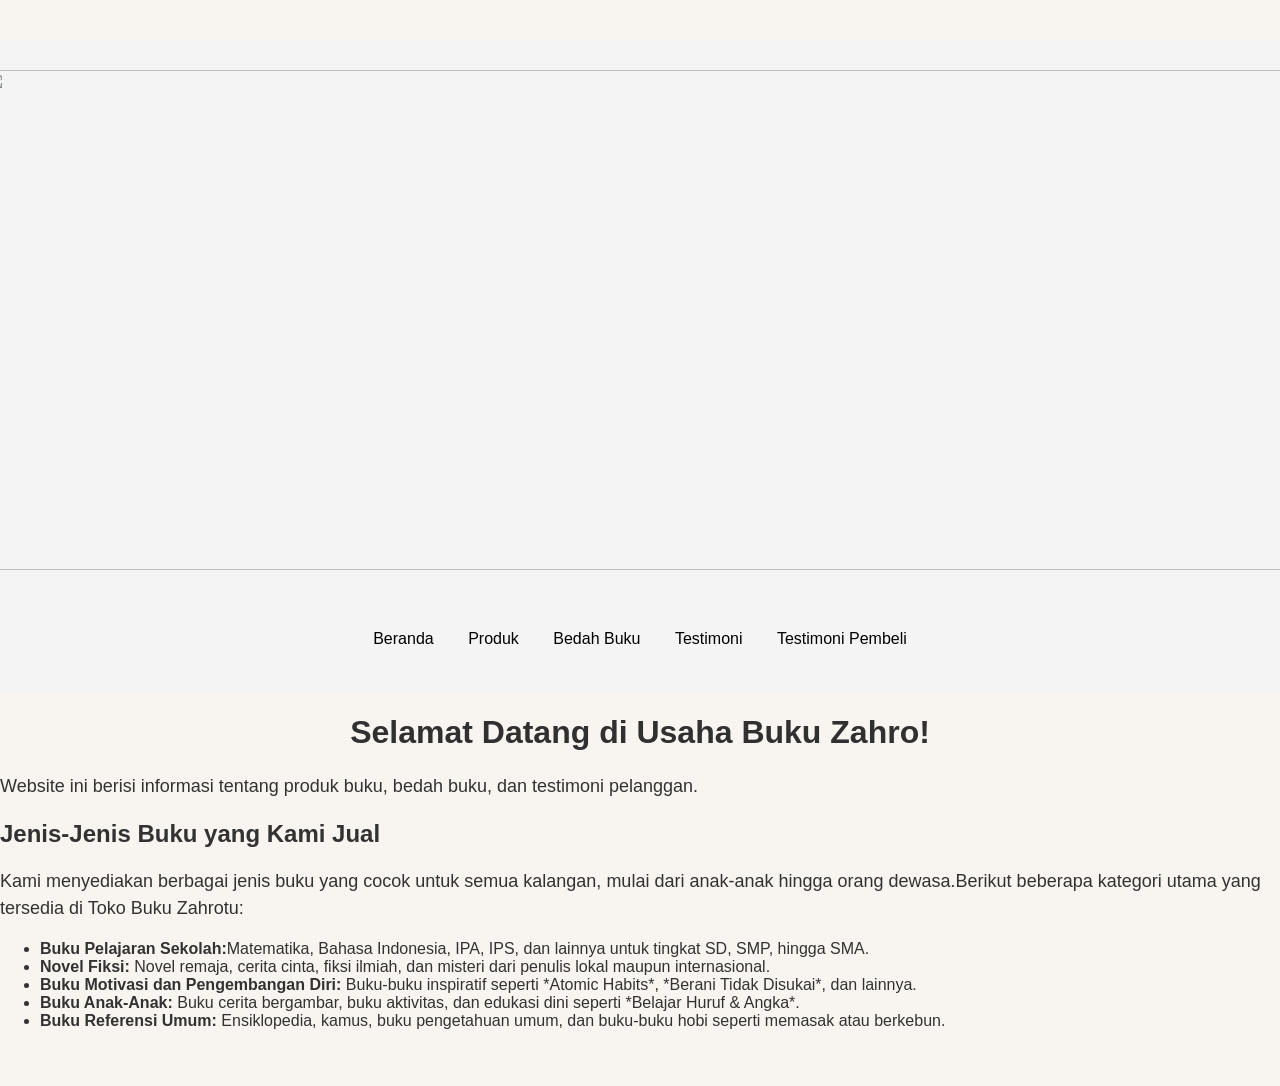
==== index.html @ 8f8967d0 "Add files via upload" ====
<!DOCTYPE html>
<html lang="id">
<head>
<meta charset="UTF-8">

<meta name="viewport" content="width=device-width, initial-
scale=1.0">

<title>Profil Usaha Buku</title>
<link rel="stylesheet" href="style.css" />
</head>
<body>
<header> 
    <img src="gambar/ChatGPT Image Feb 18, 2026, 09_16_37 AM.png" width="1312" height="500">
</header>
<header>
    <nav>
        <a href="index.html">Beranda</a>
        <a href="produk.html">Produk</a>
        <a href="bedah-buku.html">Bedah Buku</a>
        <a href="testimoni.html">Testimoni</a>
        <a href="tampil-testimoni.html">Testimoni Pembeli</a>
    </nav>
</header>

<h1>Selamat Datang di Usaha Buku Zahro!</h1>
<p>Website ini berisi informasi tentang produk buku, bedah
buku, dan testimoni pelanggan.</p>
<h2>Jenis-Jenis Buku yang Kami Jual</h2>
<p>Kami menyediakan berbagai jenis buku yang cocok untuk semua kalangan, mulai dari anak-anak hingga orang dewasa.Berikut beberapa kategori utama yang tersedia di Toko Buku Zahrotu:
</p>
<ul>
<li><strong>Buku Pelajaran Sekolah:</strong>Matematika, Bahasa Indonesia, IPA, IPS, dan lainnya untuk tingkat SD, SMP, hingga SMA.
</li>
<li><strong> Novel Fiksi: </strong> Novel remaja, cerita cinta, fiksi ilmiah, dan misteri dari penulis lokal maupun internasional.</li>
<li><strong>Buku Motivasi dan Pengembangan Diri: </strong>  Buku-buku inspiratif seperti *Atomic Habits*, *Berani Tidak Disukai*, dan lainnya.</li>
<li><strong> Buku Anak-Anak:</strong>  Buku cerita bergambar, buku aktivitas, dan edukasi dini seperti *Belajar Huruf & Angka*.</li>
<li><strong> Buku Referensi Umum:</strong>  Ensiklopedia, kamus, buku pengetahuan umum, dan buku-buku hobi seperti memasak atau berkebun.</li>
</ul> 

</body>
</html>
---- style.css ----
body {
background-color: #d4d2d2;
font-family: Arial, sans-serif;
color: #323232;
margin: 20px;
}
h1 {
color: #303030;
text-align: center;
}
h2 {
color: #323232;
text-align: left;
}
p {
font-size: 18px;
text-align: left;
line-height: 1.5;
}


.judul-utama {
    margin-bottom: 20px;
    text-align: center;
}


.judul-produk {
    margin-top: 30px;
    text-align: center;
}
.judul-produk {
    margin-top: 35px;
    position: relative;
}

.judul-produk::after {
    content: "";
    display: block;
    width: 80px;
    height: 4px;
    background: #7f5539;
    margin: 10px auto 0;
    border-radius: 5px;
}



.daftar-produk{
    display:grid;
    grid-template-columns:repeat(auto-fit,minmax(250px,1fr));
    gap:20px;
    padding:20px;
}
.produk{
    background-color:#fff;
    border:1px solid #ddd;
    padding:15px;
    border-radius:10px;
    text-align:center;
    box-shadow:0 2px 6px rgba(0,0,0,0.1);
}
.produk img{
    width:150px;
    height:auto;
    border-radius:5px;
    margin-bottom:10px;
}
.produk h2{
    font-size:20px;
    color:#2c3e50;
}
.produk h3{
    font-size:16px;
    color:#2c3e50;
}
.harga{
    font-weight:bold;
    color:#27ae60;
}
.deskripsi{
    font-size:14px;
    color:#555;
}

.artikel{
    max-width: 700px;
    margin: auto;
    padding: 20px;
    background-color:#fdfdfd;
    font-family:'Georgia',serif;
    line-height:1.8;
}
.artikel .penulis{
    font-style:italic;
    color:#666;
    margin-bottom:20px;

}
.artikel .sampul{
    width: 180px;
    float: right;
    margin: 0 0 20px 20px;
    border: 1px solid #ccc;
    box-shadow: 2px 2px 6px rgba(0,0,0,0.1);
}
.artikel blockquote{
    font-style: italic;
    padding-left: 20px;
    margin:20px 0;
    border-left: 4px solid #9999;
    color: #444;
    background-color: #f9f9f9;
}
.btn-kembali{
    display:inline-block;
    margin-top:30px;
    padding:10px 16px;
    background-color: #7f5539;
    color: white;
    text-decoration: none;
    border-radius:4px;
}
.btn-kembali:hover {
    background-color: #7f5539;
}



.formulir{
    max-width: 600px;
    margin: auto;
    padding: 20px;
    background-color: #fafafa;
    border-radius: 10px;
    box-shadow: 0 0 10px rgba(0,0,0,0.1);
}

form label{
    display: block;
    margin-top: 10px;
    font-weight: bold;
}

form input,
form select,
form textarea{
    width: 100%;
    padding: 8px;
    margin-top: 5px;
    margin-bottom: 15px;
    border-radius: 5px;
    border: 1px solid #ccc;
}

form button{
    background-color: #7f5539;
    color: white;
    padding: 10px 15px;
    border: none;
    border-radius: 5px;
    cursor: pointer;
}

form button:hover{
    background-color: #7f5539;
}



header {
    background-color: #f4f4f4;
    padding: 30px 0;

    display: flex;
    flex-direction: column;   /* Susun ke bawah */
    align-items: center;      /* Tengah horizontal */
}

nav {
    margin-bottom: 15px;
}

nav a {
    text-decoration: none;
    color: #444;
    margin: 0 15px;
}

nav a {
    position: relative;
    text-decoration: none;
    color: black;
    margin: 0 15px;
    font-weight: 500;
    transition: color 0.3s ease;
}

nav a::after {
    content: "";
    position: absolute;
    left: 50%;
    bottom: -5px;
    width: 0;
    height: 3px;
    background: #8B5E3C;
    transition: all 0.3s ease;
    transform: translateX(-50%);
}

nav a:hover {
    color: #8B5E3C;
}
nav a:hover::after {
    width: 100%;
}
nav a {
    display: inline-block;
    text-decoration: none;
    color: black;
    margin: 0 15px;
    transition: all 0.3s ease;
}

nav a:hover {
    transform: translateY(-3px);
    color: #8B5E3C;
}


body {
    margin: 0;
    font-family: 'Poppins', sans-serif;
    background: #f8f5f0;
    padding: 40px 0;
}

/* Card */
.testimoni-container {
    background: #ffffff;
    max-width: 750px;
    margin: auto;
    padding: 40px;
    border-radius: 20px;
    box-shadow: 0 15px 35px rgba(0,0,0,0.08);
}

/* Judul */
.testimoni-container h2 {
    color: #6d4c41;
    font-size: 32px;
    margin-bottom: 30px;
}

/* Isi teks */
.testimoni-container p {
    font-size: 17px;
    line-height: 1.8;
    color: #5d4037;
    margin-bottom: 15px;
}

.testimoni-container strong {
    color: #8d6e63;
}

/* Tombol hapus */
.btn-danger {
    margin-top: 20px;
    background: #b5838d;
    color: white;
    border: none;
    padding: 10px 20px;
    border-radius: 25px;
    cursor: pointer;
    font-weight: 600;
    transition: 0.3s;
}

.btn-danger:hover {
    background: #9d6b75;
}
#hapusSemua {
    background-color: #b08968; /* coklat buku */
    color: white;
    border: none;
    padding: 12px 25px;
    font-size: 15px;
    border-radius: 15px;
    cursor: pointer;
    margin-top: 20px;
    transition: 0.3s;
}

#hapusSemua:hover {
    background-color: #7f5539;
}
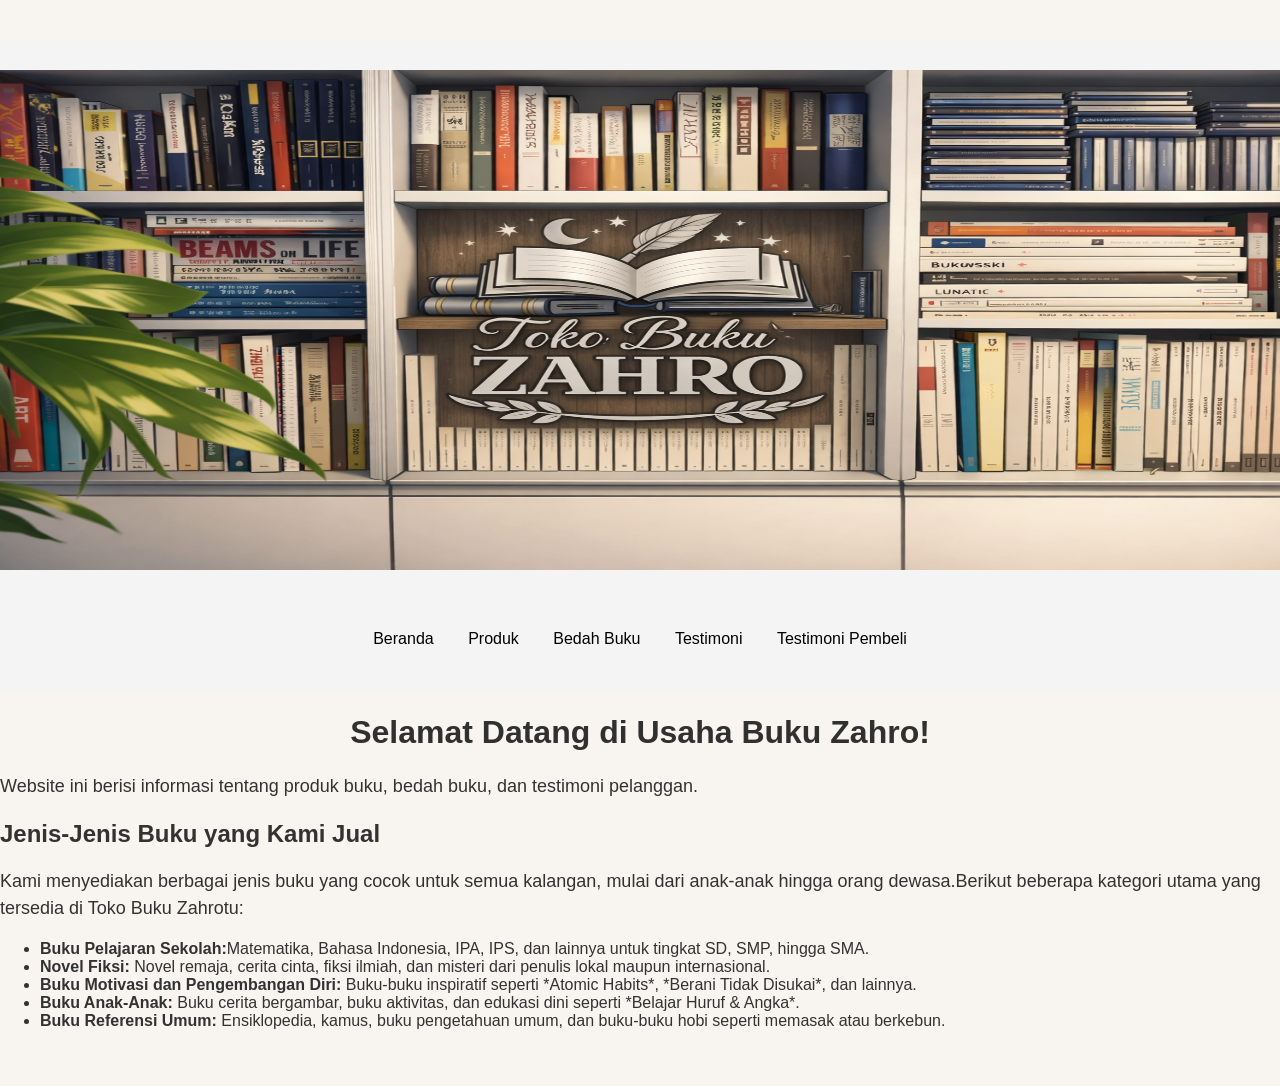
==== commit ffa109cf: "Update index.html" ====
--- a/index.html
+++ b/index.html
@@ -11,7 +11,7 @@
 </head>
 <body>
 <header> 
-    <img src="gambar/ChatGPT Image Feb 18, 2026, 09_16_37 AM.png" width="1312" height="500">
+    <img src="ChatGPT Image Feb 18, 2026, 09_16_37 AM.png" width="1312" height="500">
 </header>
 <header>
     <nav>
@@ -41,3 +41,4 @@
 </body>
 </html>
 
+
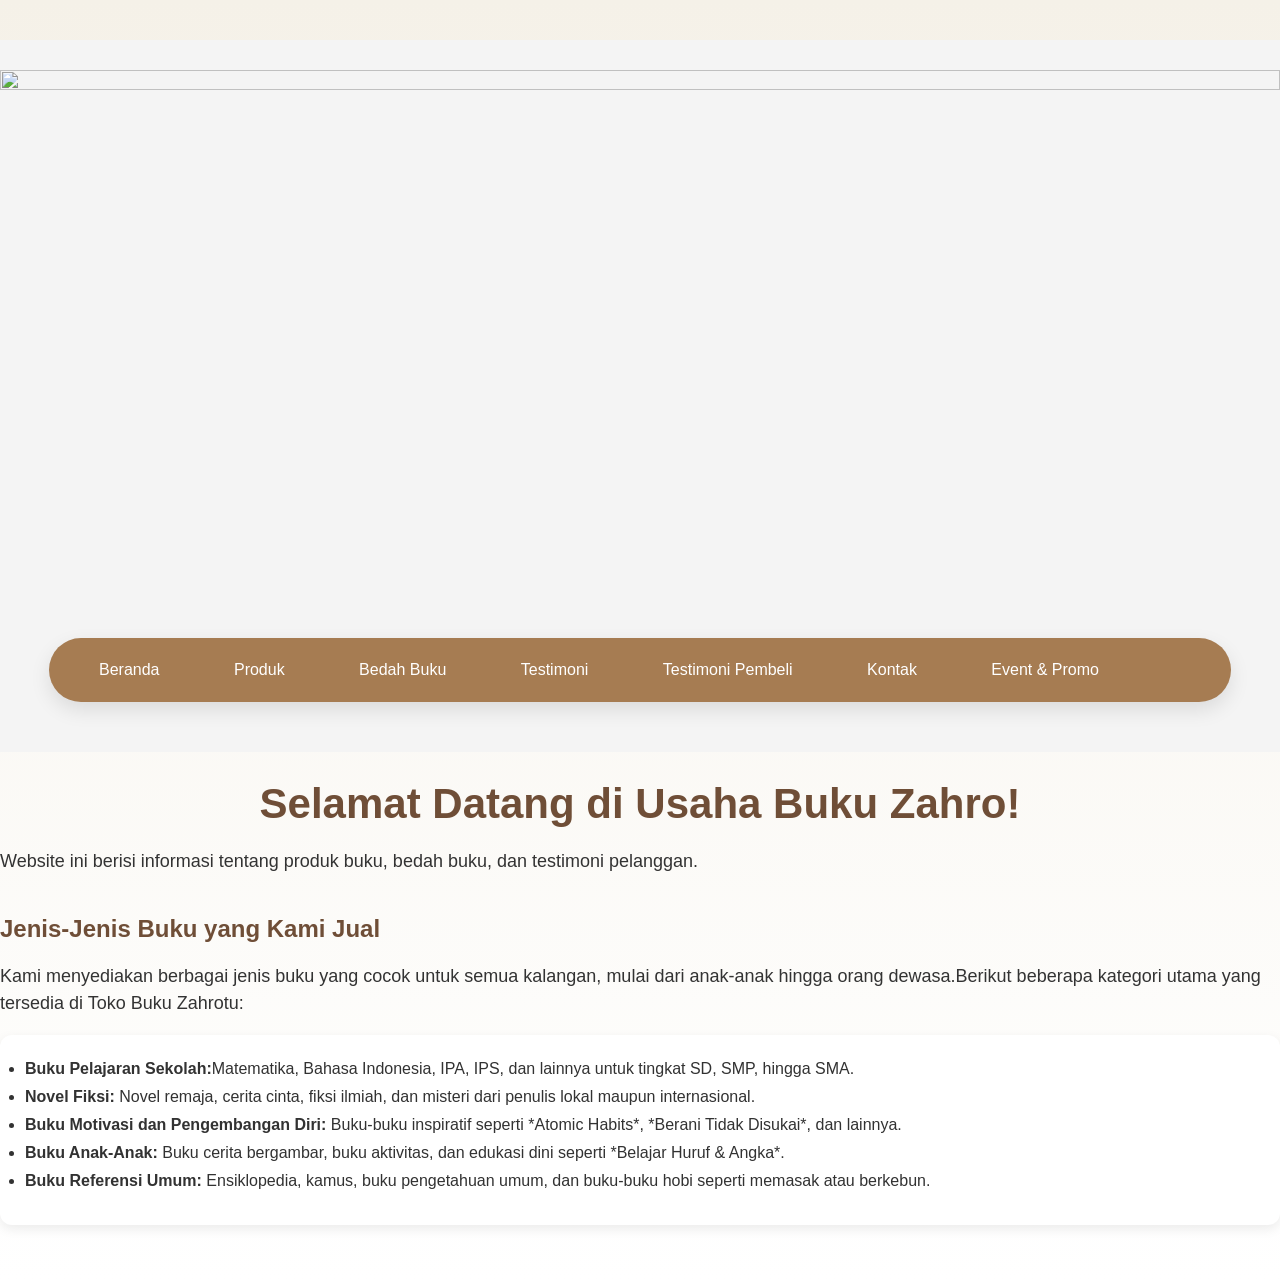
==== commit 55747835: "Add files via upload" ====
--- a/index.html
+++ b/index.html
@@ -1,18 +1,18 @@
 <!DOCTYPE html>
 <html lang="id">
 <head>
-<meta charset="UTF-8">
+    <meta charset="UTF-8">
+    <meta name="viewport" content="width=device-width, initial-scale=1.0">
+    <title>Kontak - Profil Usaha Buku</title>
+    <link rel="stylesheet" href="style.css">
+</head>
 
-<meta name="viewport" content="width=device-width, initial-
-scale=1.0">
+<body>
 
-<title>Profil Usaha Buku</title>
-<link rel="stylesheet" href="style.css" />
-</head>
-<body>
 <header> 
-    <img src="ChatGPT Image Feb 18, 2026, 09_16_37 AM.png" width="1312" height="500">
+    <img src="gambar/ChatGPT Image Feb 18, 2026, 09_16_37 AM.png" width="1312" height="500">
 </header>
+
 <header>
     <nav>
         <a href="index.html">Beranda</a>
@@ -20,6 +20,8 @@
         <a href="bedah-buku.html">Bedah Buku</a>
         <a href="testimoni.html">Testimoni</a>
         <a href="tampil-testimoni.html">Testimoni Pembeli</a>
+        <a href="kontak.html">Kontak</a>
+        <a href="event.html">Event & Promo</a>
     </nav>
 </header>
 
@@ -41,4 +43,3 @@
 </body>
 </html>
 
-
--- a/style.css
+++ b/style.css
@@ -298,3 +298,208 @@
 }
 
 
+
+
+header img {
+    width: 100%;
+    height: auto;
+    display: block;
+}
+.kontak-container {
+    width: 80%;
+    margin: 40px auto;
+}
+.info, .form-section {
+    background: white;
+    padding: 20px;
+    margin-bottom: 20px;
+    border-radius: 8px;
+}
+.kontak-wrapper {
+    width: 80%;
+    margin: 50px auto;
+}
+
+.card {
+    background: white;
+    padding: 25px;
+    margin-bottom: 25px;
+    border-radius: 12px;
+    box-shadow: 0 4px 12px rgba(0,0,0,0.08);
+}
+
+.card h2 {
+    margin-bottom: 15px;
+    color: #6f4e37;
+}
+
+.card p {
+    line-height: 1.7;
+}
+
+.card iframe {
+    width: 100%;
+    height: 350px;
+    border-radius: 10px;
+    border: none;
+}
+
+.card a {
+    text-decoration: none;
+    color: #6f4e37;
+    font-weight: bold;
+}
+
+.card a:hover {
+    text-decoration: underline;
+}
+
+
+
+.event-wrapper {
+    width: 80%;
+    margin: 50px auto;
+}
+
+.judul-event {
+    text-align: center;
+    margin-bottom: 40px;
+    color: #6f4e37;
+}
+
+.event-card {
+    background: white;
+    padding: 25px;
+    margin-bottom: 30px;
+    border-radius: 12px;
+    box-shadow: 0 4px 12px rgba(0,0,0,0.08);
+    position: relative;
+}
+
+.event-card h2 {
+    margin-bottom: 10px;
+}
+
+.event-card p {
+    line-height: 1.6;
+}
+
+.badge {
+    position: absolute;
+    top: 20px;
+    right: 20px;
+    background-color: #6f4e37;
+    color: white;
+    padding: 6px 12px;
+    border-radius: 20px;
+    font-size: 12px;
+}
+
+.badge.promo {
+    background-color: #c0392b;
+}
+
+
+
+/* ===== Layout Umum ===== */
+main {
+    width: 80%;
+    margin: 50px auto;
+    line-height: 1.8;
+}
+
+/* ===== Judul Utama ===== */
+h1 {
+    text-align: center;
+    font-size: 42px;
+    color: #6f4e37;
+    margin-bottom: 20px;
+}
+
+/* ===== Sub Judul ===== */
+h2 {
+    color: #6f4e37;
+    margin-top: 40px;
+}
+
+/* ===== Paragraf ===== */
+p {
+    font-size: 18px;
+    color: #333;
+}
+
+/* ===== List Buku ===== */
+ul {
+    background: white;
+    padding: 25px;
+    border-radius: 12px;
+    box-shadow: 0 4px 12px rgba(0,0,0,0.08);
+}
+
+ul li {
+    margin-bottom: 10px;
+}
+
+nav {
+    background-color: #8b5e3c;
+    padding: 15px 0;
+}
+
+nav a {
+    color: white;
+    text-decoration: none;
+    margin: 0 20px;
+    font-weight: 500;
+}
+
+nav a:hover {
+    color: #f5deb3;
+}
+nav {
+    background-color:#a67c52;
+    padding: 15px;
+    border-radius: 50px;   
+    width: 90%;
+    margin: 20px auto;
+}
+nav a {
+    color: white;
+    text-decoration: none;
+    margin: 0 20px;
+    padding: 8px 15px;
+    border-radius: 20px;
+    transition: 0.3s;
+}
+
+nav a:hover {
+    background-color:#c4a484;
+}
+nav {
+    box-shadow: 0 8px 20px rgba(0,0,0,0.1);
+}
+
+
+
+.card {
+    background: white;
+    padding: 30px;
+    margin-bottom: 30px;
+    border-radius: 20px;   /* dibikin lebih bulat */
+    box-shadow: 0 6px 18px rgba(0,0,0,0.07);
+}
+.card {
+    transition: all 0.3s ease;
+}
+.card:hover {
+    transform: translateY(-5px);
+    box-shadow: 0 10px 25px rgba(0,0,0,0.1);
+}
+body {
+    background: linear-gradient(to bottom, #f5f1e8, #ffffff);
+}
+.card {
+    background: #fffaf3; /* bukan putih polos */
+}
+.card {
+    border: 1px solid #eee;
+}
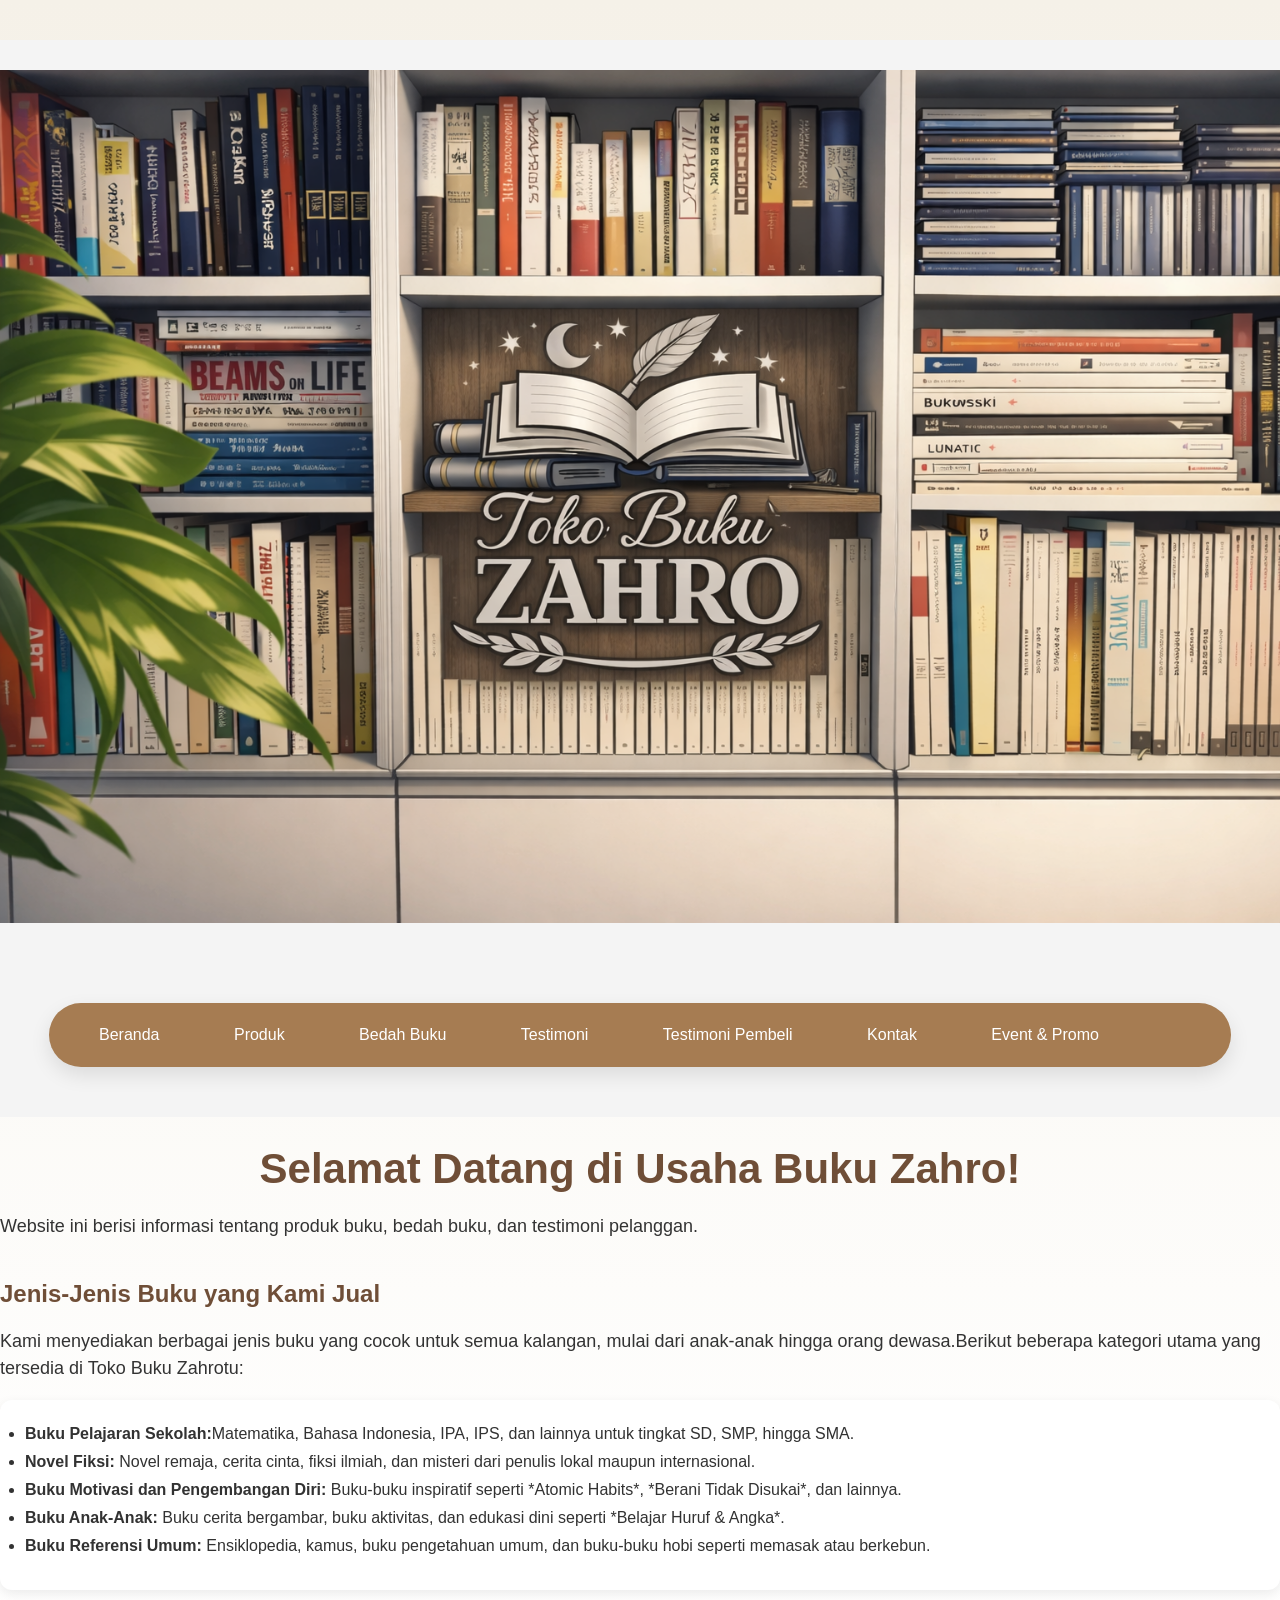
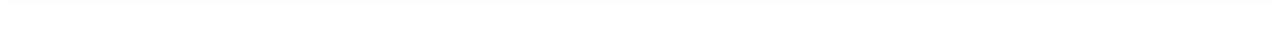
==== commit 5f12a6ac: "Update index.html" ====
--- a/index.html
+++ b/index.html
@@ -10,7 +10,7 @@
 <body>
 
 <header> 
-    <img src="gambar/ChatGPT Image Feb 18, 2026, 09_16_37 AM.png" width="1312" height="500">
+    <img src="ChatGPT Image Feb 18, 2026, 09_16_37 AM.png" width="1312" height="500">
 </header>
 
 <header>
@@ -43,3 +43,4 @@
 </body>
 </html>
 
+
